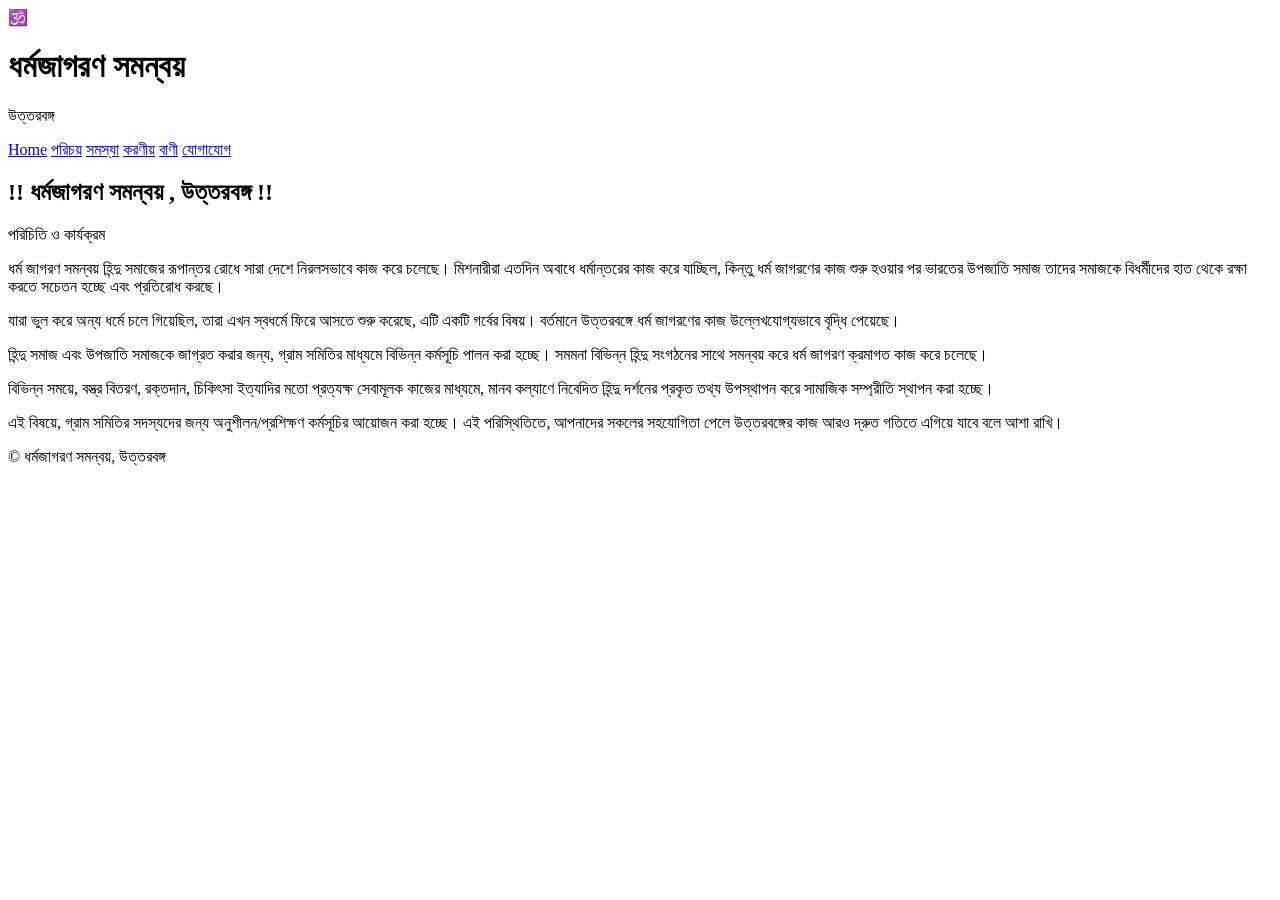
==== about.html @ 45b44b14 "Create about.html" ====
<!DOCTYPE html>
<html lang="bn">
<head>
  <meta charset="UTF-8" />
  <meta name="viewport" content="width=device-width, initial-scale=1.0" />

  <title>আমাদের পরিচয় | ধর্মজাগরণ সমন্বয়, উত্তরবঙ্গ</title>
  <link rel="stylesheet" href="assets/style.css" />
  <link rel="manifest" href="manifest.json" />
  <meta name="theme-color" content="#f57c00" />
</head>

<body>
  <header class="topbar">
    <div class="brand">
      <div class="logo">🕉️</div>
      <div class="brand-text">
        <h1>ধর্মজাগরণ সমন্বয়</h1>
        <p>উত্তরবঙ্গ</p>
      </div>
    </div>

    <nav class="nav">
      <a href="index.html">Home</a>
      <a class="active" href="about.html">পরিচয়</a>
      <a href="issues.html">সমস্যা</a>
      <a href="solutions.html">করণীয়</a>
      <a href="quotes.html">বাণী</a>
      <a href="contact.html">যোগাযোগ</a>
    </nav>
  </header>

  <main class="container">
    <section class="page-title">
      <h2>!! ধর্মজাগরণ সমন্বয় , উত্তরবঙ্গ !!</h2>
      <p>পরিচিতি ও কার্যক্রম</p>
    </section>

    <section class="card">
      <p>
        ধর্ম জাগরণ সমন্বয় হিন্দু সমাজের রূপান্তর রোধে সারা দেশে নিরলসভাবে কাজ করে চলেছে।
        মিশনারীরা এতদিন অবাধে ধর্মান্তরের কাজ করে যাচ্ছিল, কিন্তু ধর্ম জাগরণের কাজ শুরু হওয়ার পর
        ভারতের উপজাতি সমাজ তাদের সমাজকে বিধর্মীদের হাত থেকে রক্ষা করতে সচেতন হচ্ছে এবং প্রতিরোধ করছে।
      </p>

      <p>
        যারা ভুল করে অন্য ধর্মে চলে গিয়েছিল, তারা এখন স্বধর্মে ফিরে আসতে শুরু করেছে, এটি একটি গর্বের বিষয়।
        বর্তমানে উত্তরবঙ্গে ধর্ম জাগরণের কাজ উল্লেখযোগ্যভাবে বৃদ্ধি পেয়েছে।
      </p>

      <p>
        হিন্দু সমাজ এবং উপজাতি সমাজকে জাগ্রত করার জন্য, গ্রাম সমিতির মাধ্যমে বিভিন্ন কর্মসূচি পালন করা হচ্ছে।
        সমমনা বিভিন্ন হিন্দু সংগঠনের সাথে সমন্বয় করে ধর্ম জাগরণ ক্রমাগত কাজ করে চলেছে।
      </p>

      <p>
        বিভিন্ন সময়ে, বস্ত্র বিতরণ, রক্তদান, চিকিৎসা ইত্যাদির মতো প্রত্যক্ষ সেবামূলক কাজের মাধ্যমে,
        মানব কল্যাণে নিবেদিত হিন্দু দর্শনের প্রকৃত তথ্য উপস্থাপন করে সামাজিক সম্প্রীতি স্থাপন করা হচ্ছে।
      </p>

      <p>
        এই বিষয়ে, গ্রাম সমিতির সদস্যদের জন্য অনুশীলন/প্রশিক্ষণ কর্মসূচির আয়োজন করা হচ্ছে।
        এই পরিস্থিতিতে, আপনাদের সকলের সহযোগিতা পেলে উত্তরবঙ্গের কাজ আরও দ্রুত গতিতে এগিয়ে যাবে বলে আশা রাখি।
      </p>
    </section>
  </main>

  <footer class="footer">
    <p>© ধর্মজাগরণ সমন্বয়, উত্তরবঙ্গ</p>
  </footer>

  <script src="assets/app.js"></script>
</body>
</html>
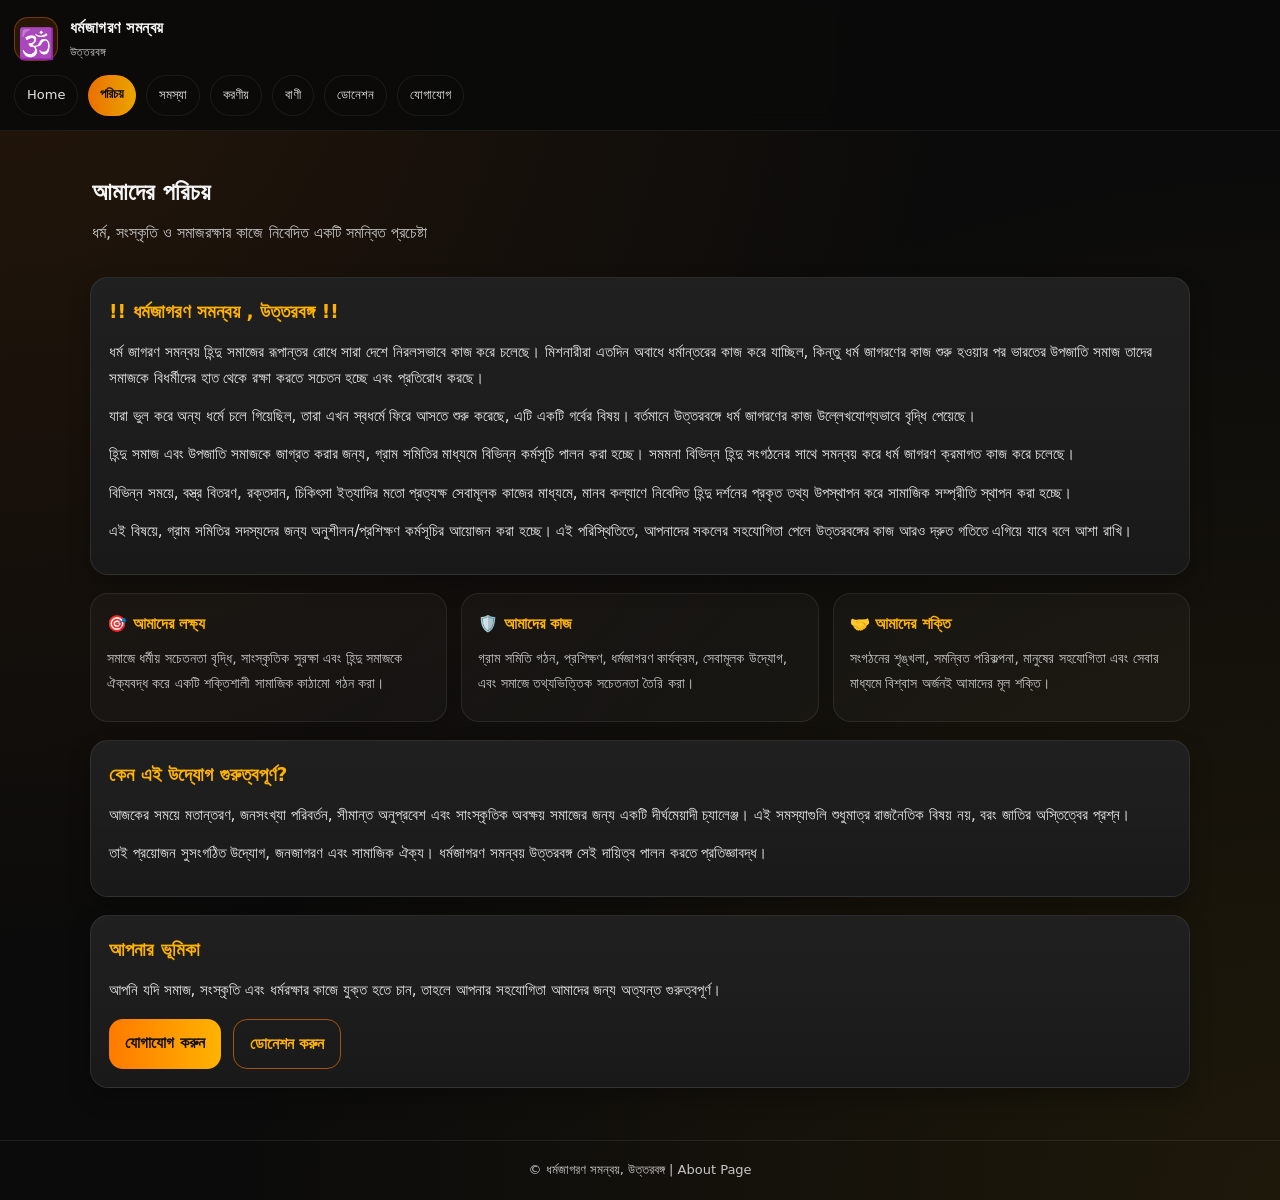
==== commit e9d60b1b: "Update about.html" ====
--- a/about.html
+++ b/about.html
@@ -4,10 +4,12 @@
   <meta charset="UTF-8" />
   <meta name="viewport" content="width=device-width, initial-scale=1.0" />
 
-  <title>আমাদের পরিচয় | ধর্মজাগরণ সমন্বয়, উত্তরবঙ্গ</title>
+  <title>পরিচয় | ধর্মজাগরণ সমন্বয়, উত্তরবঙ্গ</title>
+  <meta name="description" content="ধর্মজাগরণ সমন্বয় উত্তরবঙ্গ - আমাদের পরিচয়, উদ্দেশ্য ও কার্যক্রম।" />
+
   <link rel="stylesheet" href="assets/style.css" />
   <link rel="manifest" href="manifest.json" />
-  <meta name="theme-color" content="#f57c00" />
+  <meta name="theme-color" content="#ff7a00" />
 </head>
 
 <body>
@@ -18,25 +20,42 @@
         <h1>ধর্মজাগরণ সমন্বয়</h1>
         <p>উত্তরবঙ্গ</p>
       </div>
+
+      <button class="menu-btn" onclick="toggleMenu()">☰ Menu</button>
     </div>
 
+    <!-- Desktop Menu -->
     <nav class="nav">
       <a href="index.html">Home</a>
       <a class="active" href="about.html">পরিচয়</a>
       <a href="issues.html">সমস্যা</a>
       <a href="solutions.html">করণীয়</a>
       <a href="quotes.html">বাণী</a>
+      <a href="donation.html">ডোনেশন</a>
+      <a href="contact.html">যোগাযোগ</a>
+    </nav>
+
+    <!-- Mobile Menu -->
+    <nav id="mobileNav" class="mobile-nav">
+      <a href="index.html">Home</a>
+      <a class="active" href="about.html">পরিচয়</a>
+      <a href="issues.html">সমস্যা</a>
+      <a href="solutions.html">করণীয়</a>
+      <a href="quotes.html">বাণী</a>
+      <a href="donation.html">ডোনেশন</a>
       <a href="contact.html">যোগাযোগ</a>
     </nav>
   </header>
 
   <main class="container">
     <section class="page-title">
-      <h2>!! ধর্মজাগরণ সমন্বয় , উত্তরবঙ্গ !!</h2>
-      <p>পরিচিতি ও কার্যক্রম</p>
+      <h2>আমাদের পরিচয়</h2>
+      <p>ধর্ম, সংস্কৃতি ও সমাজরক্ষার কাজে নিবেদিত একটি সমন্বিত প্রচেষ্টা</p>
     </section>
 
     <section class="card">
+      <h3>!! ধর্মজাগরণ সমন্বয় , উত্তরবঙ্গ !!</h3>
+
       <p>
         ধর্ম জাগরণ সমন্বয় হিন্দু সমাজের রূপান্তর রোধে সারা দেশে নিরলসভাবে কাজ করে চলেছে।
         মিশনারীরা এতদিন অবাধে ধর্মান্তরের কাজ করে যাচ্ছিল, কিন্তু ধর্ম জাগরণের কাজ শুরু হওয়ার পর
@@ -44,8 +63,8 @@
       </p>
 
       <p>
-        যারা ভুল করে অন্য ধর্মে চলে গিয়েছিল, তারা এখন স্বধর্মে ফিরে আসতে শুরু করেছে, এটি একটি গর্বের বিষয়।
-        বর্তমানে উত্তরবঙ্গে ধর্ম জাগরণের কাজ উল্লেখযোগ্যভাবে বৃদ্ধি পেয়েছে।
+        যারা ভুল করে অন্য ধর্মে চলে গিয়েছিল, তারা এখন স্বধর্মে ফিরে আসতে শুরু করেছে,
+        এটি একটি গর্বের বিষয়। বর্তমানে উত্তরবঙ্গে ধর্ম জাগরণের কাজ উল্লেখযোগ্যভাবে বৃদ্ধি পেয়েছে।
       </p>
 
       <p>
@@ -63,12 +82,66 @@
         এই পরিস্থিতিতে, আপনাদের সকলের সহযোগিতা পেলে উত্তরবঙ্গের কাজ আরও দ্রুত গতিতে এগিয়ে যাবে বলে আশা রাখি।
       </p>
     </section>
+
+    <section class="grid">
+      <div class="mini-card">
+        <h4>🎯 আমাদের লক্ষ্য</h4>
+        <p>
+          সমাজে ধর্মীয় সচেতনতা বৃদ্ধি, সাংস্কৃতিক সুরক্ষা এবং হিন্দু সমাজকে ঐক্যবদ্ধ করে
+          একটি শক্তিশালী সামাজিক কাঠামো গঠন করা।
+        </p>
+      </div>
+
+      <div class="mini-card">
+        <h4>🛡️ আমাদের কাজ</h4>
+        <p>
+          গ্রাম সমিতি গঠন, প্রশিক্ষণ, ধর্মজাগরণ কার্যক্রম, সেবামূলক উদ্যোগ,
+          এবং সমাজে তথ্যভিত্তিক সচেতনতা তৈরি করা।
+        </p>
+      </div>
+
+      <div class="mini-card">
+        <h4>🤝 আমাদের শক্তি</h4>
+        <p>
+          সংগঠনের শৃঙ্খলা, সমন্বিত পরিকল্পনা, মানুষের সহযোগিতা এবং সেবার মাধ্যমে
+          বিশ্বাস অর্জনই আমাদের মূল শক্তি।
+        </p>
+      </div>
+    </section>
+
+    <section class="card">
+      <h3>কেন এই উদ্যোগ গুরুত্বপূর্ণ?</h3>
+      <p>
+        আজকের সময়ে মতান্তরণ, জনসংখ্যা পরিবর্তন, সীমান্ত অনুপ্রবেশ এবং সাংস্কৃতিক অবক্ষয়
+        সমাজের জন্য একটি দীর্ঘমেয়াদী চ্যালেঞ্জ। এই সমস্যাগুলি শুধুমাত্র রাজনৈতিক বিষয় নয়,
+        বরং জাতির অস্তিত্বের প্রশ্ন।
+      </p>
+
+      <p>
+        তাই প্রয়োজন সুসংগঠিত উদ্যোগ, জনজাগরণ এবং সামাজিক ঐক্য।
+        ধর্মজাগরণ সমন্বয় উত্তরবঙ্গ সেই দায়িত্ব পালন করতে প্রতিজ্ঞাবদ্ধ।
+      </p>
+    </section>
+
+    <section class="card">
+      <h3>আপনার ভূমিকা</h3>
+      <p>
+        আপনি যদি সমাজ, সংস্কৃতি এবং ধর্মরক্ষার কাজে যুক্ত হতে চান,
+        তাহলে আপনার সহযোগিতা আমাদের জন্য অত্যন্ত গুরুত্বপূর্ণ।
+      </p>
+
+      <div class="hero-buttons">
+        <a class="btn" href="contact.html">যোগাযোগ করুন</a>
+        <a class="btn outline" href="donation.html">ডোনেশন করুন</a>
+      </div>
+    </section>
+
   </main>
 
   <footer class="footer">
-    <p>© ধর্মজাগরণ সমন্বয়, উত্তরবঙ্গ</p>
+    <p>© ধর্মজাগরণ সমন্বয়, উত্তরবঙ্গ | About Page</p>
   </footer>
 
   <script src="assets/app.js"></script>
 </body>
-</html>
+</html>
--- a/assets/style.css
+++ b/assets/style.css
@@ -0,0 +1,383 @@
+:root {
+  --bg: #0b0b0b;
+  --card: #141414;
+  --card2: #191919;
+  --text: #f5f5f5;
+  --muted: #c7c7c7;
+  --accent: #ff7a00;
+  --accent2: #ffb300;
+  --border: rgba(255, 255, 255, 0.08);
+  --shadow: rgba(0, 0, 0, 0.35);
+  --radius: 18px;
+}
+
+* {
+  margin: 0;
+  padding: 0;
+  box-sizing: border-box;
+  font-family: system-ui, -apple-system, Segoe UI, Roboto, Arial, sans-serif;
+}
+
+body {
+  background: radial-gradient(circle at top left, rgba(255, 122, 0, 0.10), transparent 55%),
+              radial-gradient(circle at bottom right, rgba(255, 179, 0, 0.08), transparent 60%),
+              var(--bg);
+  color: var(--text);
+  line-height: 1.75;
+}
+
+a {
+  color: var(--accent2);
+  text-decoration: none;
+}
+
+.container {
+  width: min(1100px, 92%);
+  margin: auto;
+  padding: 22px 0;
+}
+
+/* HEADER */
+.topbar {
+  position: sticky;
+  top: 0;
+  z-index: 999;
+  background: rgba(10, 10, 10, 0.92);
+  backdrop-filter: blur(10px);
+  border-bottom: 1px solid var(--border);
+  padding: 14px 14px;
+}
+
+.brand {
+  display: flex;
+  align-items: center;
+  gap: 12px;
+}
+
+.logo {
+  font-size: 30px;
+  background: rgba(255, 122, 0, 0.12);
+  border: 1px solid rgba(255, 122, 0, 0.35);
+  width: 44px;
+  height: 44px;
+  display: grid;
+  place-items: center;
+  border-radius: 14px;
+}
+
+.brand-text h1 {
+  font-size: 16px;
+  letter-spacing: 0.4px;
+  font-weight: 900;
+}
+
+.brand-text p {
+  font-size: 12px;
+  color: var(--muted);
+}
+
+/* MENU BUTTON */
+.menu-btn {
+  margin-left: auto;
+  display: none;
+  background: rgba(255, 122, 0, 0.12);
+  border: 1px solid rgba(255, 122, 0, 0.35);
+  color: var(--accent2);
+  padding: 10px 14px;
+  border-radius: 14px;
+  font-weight: 900;
+  cursor: pointer;
+}
+
+/* DESKTOP NAV */
+.nav {
+  margin-top: 12px;
+  display: flex;
+  flex-wrap: wrap;
+  gap: 10px;
+}
+
+.nav a {
+  padding: 8px 12px;
+  border-radius: 999px;
+  border: 1px solid var(--border);
+  font-size: 13px;
+  color: var(--text);
+  opacity: 0.92;
+  transition: 0.2s ease;
+}
+
+.nav a:hover {
+  border-color: rgba(255, 179, 0, 0.4);
+  transform: translateY(-1px);
+}
+
+.nav a.active {
+  background: linear-gradient(90deg, var(--accent), var(--accent2));
+  border: none;
+  color: #111;
+  font-weight: 900;
+}
+
+/* MOBILE NAV */
+.mobile-nav {
+  display: none;
+  flex-direction: column;
+  gap: 10px;
+  margin-top: 12px;
+  padding: 12px;
+  border-radius: var(--radius);
+  border: 1px solid var(--border);
+  background: rgba(0,0,0,0.65);
+}
+
+.mobile-nav a {
+  padding: 10px 14px;
+  border-radius: 14px;
+  border: 1px solid var(--border);
+  font-weight: 800;
+  color: var(--text);
+}
+
+.mobile-nav a.active {
+  background: linear-gradient(90deg, var(--accent), var(--accent2));
+  color: #111;
+  border: none;
+}
+
+.mobile-nav.open {
+  display: flex;
+}
+
+/* HERO */
+.hero {
+  padding: 26px 18px;
+  border-radius: var(--radius);
+  background: linear-gradient(180deg, rgba(255, 122, 0, 0.12), rgba(255, 179, 0, 0.04)),
+              var(--card);
+  border: 1px solid rgba(255, 122, 0, 0.25);
+  box-shadow: 0 12px 30px var(--shadow);
+}
+
+.hero h2 {
+  font-size: 24px;
+  margin-bottom: 6px;
+  font-weight: 900;
+}
+
+.tagline {
+  font-size: 16px;
+  color: var(--accent2);
+  font-weight: 900;
+}
+
+.subline {
+  margin-top: 8px;
+  color: var(--muted);
+  font-size: 14px;
+}
+
+.hero-buttons {
+  display: flex;
+  gap: 12px;
+  margin-top: 16px;
+  flex-wrap: wrap;
+}
+
+.btn {
+  background: linear-gradient(90deg, var(--accent), var(--accent2));
+  color: #111;
+  padding: 10px 16px;
+  border-radius: 14px;
+  font-weight: 900;
+  display: inline-block;
+  border: none;
+  transition: 0.2s ease;
+  cursor: pointer;
+}
+
+.btn:hover {
+  transform: translateY(-1px);
+}
+
+.btn.outline {
+  background: transparent;
+  border: 1px solid rgba(255, 122, 0, 0.6);
+  color: var(--accent2);
+}
+
+/* INSTALL BOX */
+.install-box {
+  display: none;
+  margin-top: 18px;
+  padding: 16px;
+  border-radius: var(--radius);
+  border: 1px solid rgba(255, 122, 0, 0.25);
+  background: rgba(255, 122, 0, 0.10);
+}
+
+.install-box p {
+  margin-bottom: 12px;
+  font-weight: 800;
+  color: #f0f0f0;
+}
+
+/* PAGE TITLE */
+.page-title {
+  margin-top: 6px;
+  padding: 12px 2px;
+}
+
+.page-title h2 {
+  font-size: 24px;
+  margin-bottom: 6px;
+  font-weight: 900;
+}
+
+.page-title p {
+  color: var(--muted);
+}
+
+/* CARDS */
+.card {
+  margin-top: 18px;
+  padding: 18px;
+  background: linear-gradient(180deg, rgba(255,255,255,0.03), rgba(0,0,0,0)),
+              var(--card2);
+  border: 1px solid var(--border);
+  border-radius: var(--radius);
+  box-shadow: 0 10px 22px rgba(0,0,0,0.25);
+}
+
+.card h3 {
+  margin-bottom: 10px;
+  color: var(--accent2);
+  font-weight: 900;
+}
+
+.card h4 {
+  margin-top: 14px;
+  margin-bottom: 6px;
+  font-weight: 900;
+}
+
+.card p {
+  margin-bottom: 12px;
+  color: #e7e7e7;
+  font-size: 15px;
+}
+
+.card ul {
+  padding-left: 18px;
+  margin-top: 10px;
+  margin-bottom: 12px;
+}
+
+.card ul li {
+  margin-bottom: 6px;
+}
+
+/* GRID */
+.grid {
+  margin-top: 18px;
+  display: grid;
+  grid-template-columns: repeat(auto-fit, minmax(240px, 1fr));
+  gap: 14px;
+}
+
+.mini-card {
+  padding: 16px;
+  background: rgba(255,255,255,0.03);
+  border: 1px solid var(--border);
+  border-radius: var(--radius);
+  transition: 0.2s ease;
+}
+
+.mini-card:hover {
+  transform: translateY(-2px);
+  border-color: rgba(255, 179, 0, 0.35);
+}
+
+.mini-card h4 {
+  color: var(--accent2);
+  margin-bottom: 8px;
+  font-weight: 900;
+}
+
+.mini-card p {
+  color: var(--muted);
+  font-size: 14px;
+  margin-bottom: 10px;
+}
+
+.mini-card a {
+  font-weight: 900;
+}
+
+/* BLOCKQUOTE */
+blockquote {
+  padding: 14px;
+  border-left: 4px solid var(--accent);
+  background: rgba(255, 255, 255, 0.03);
+  border-radius: 14px;
+  margin-bottom: 14px;
+}
+
+/* CONTACT BOX */
+.contact-box {
+  margin-top: 12px;
+  padding: 14px;
+  border-radius: 14px;
+  border: 1px solid var(--border);
+  background: rgba(255, 255, 255, 0.03);
+}
+
+.contact-box p {
+  margin-bottom: 8px;
+  font-size: 14px;
+  color: #e7e7e7;
+}
+
+/* NOTE */
+.note {
+  margin-top: 10px;
+  font-size: 13px;
+  color: var(--muted);
+}
+
+/* FOOTER */
+.footer {
+  text-align: center;
+  padding: 18px;
+  border-top: 1px solid var(--border);
+  color: var(--muted);
+  margin-top: 30px;
+  font-size: 13px;
+}
+
+/* MOBILE OPTIMIZATION */
+@media (max-width: 700px) {
+  .nav {
+    display: none;
+  }
+
+  .menu-btn {
+    display: block;
+  }
+
+  .hero h2 {
+    font-size: 20px;
+  }
+
+  .page-title h2 {
+    font-size: 20px;
+  }
+
+  .card {
+    padding: 16px;
+  }
+
+  .card p {
+    font-size: 14px;
+  }
+}
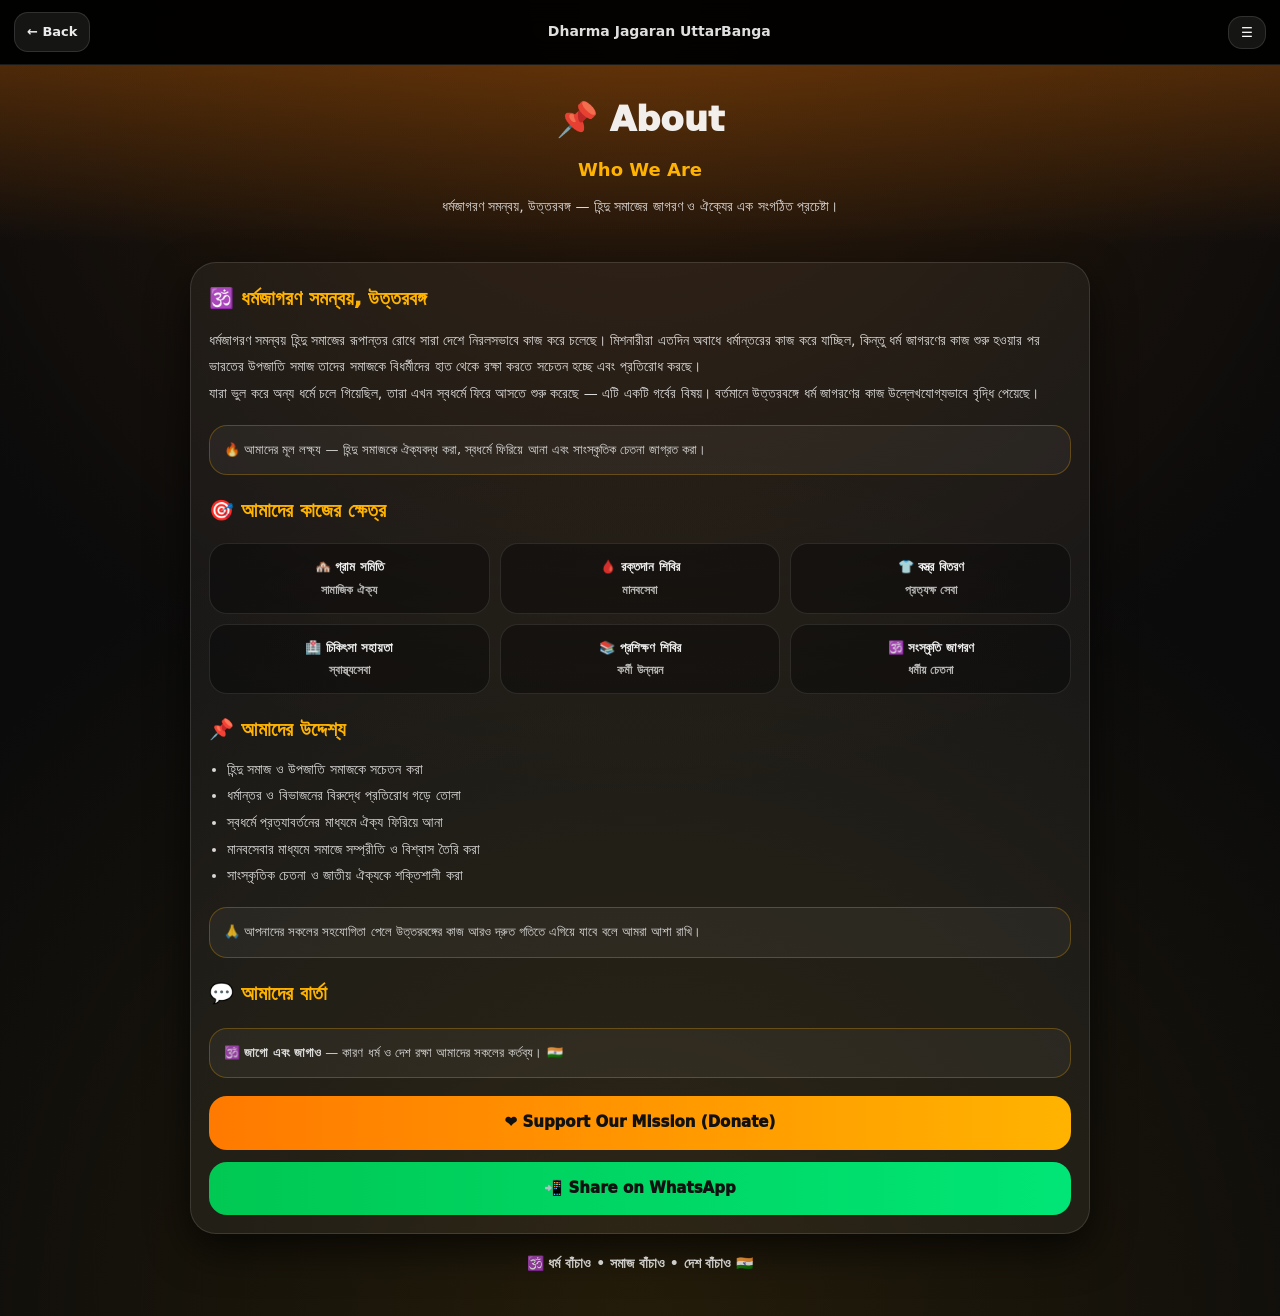
==== commit ce1e472f: "Update about.html" ====
--- a/about.html
+++ b/about.html
@@ -1,147 +1,124 @@
 <!DOCTYPE html>
 <html lang="bn">
 <head>
-  <meta charset="UTF-8" />
-  <meta name="viewport" content="width=device-width, initial-scale=1.0" />
-
-  <title>পরিচয় | ধর্মজাগরণ সমন্বয়, উত্তরবঙ্গ</title>
-  <meta name="description" content="ধর্মজাগরণ সমন্বয় উত্তরবঙ্গ - আমাদের পরিচয়, উদ্দেশ্য ও কার্যক্রম।" />
-
-  <link rel="stylesheet" href="assets/style.css" />
-  <link rel="manifest" href="manifest.json" />
-  <meta name="theme-color" content="#ff7a00" />
+  <meta charset="UTF-8">
+  <meta name="viewport" content="width=device-width, initial-scale=1.0">
+  <title>About | Dharma Jagaran UttarBanga</title>
+  <link rel="stylesheet" href="assets/style.css">
 </head>
 
 <body>
-  <header class="topbar">
-    <div class="brand">
-      <div class="logo">🕉️</div>
-      <div class="brand-text">
-        <h1>ধর্মজাগরণ সমন্বয়</h1>
-        <p>উত্তরবঙ্গ</p>
-      </div>
 
-      <button class="menu-btn" onclick="toggleMenu()">☰ Menu</button>
-    </div>
-
-    <!-- Desktop Menu -->
-    <nav class="nav">
-      <a href="index.html">Home</a>
-      <a class="active" href="about.html">পরিচয়</a>
-      <a href="issues.html">সমস্যা</a>
-      <a href="solutions.html">করণীয়</a>
-      <a href="quotes.html">বাণী</a>
-      <a href="donation.html">ডোনেশন</a>
-      <a href="contact.html">যোগাযোগ</a>
-    </nav>
-
-    <!-- Mobile Menu -->
-    <nav id="mobileNav" class="mobile-nav">
-      <a href="index.html">Home</a>
-      <a class="active" href="about.html">পরিচয়</a>
-      <a href="issues.html">সমস্যা</a>
-      <a href="solutions.html">করণীয়</a>
-      <a href="quotes.html">বাণী</a>
-      <a href="donation.html">ডোনেশন</a>
-      <a href="contact.html">যোগাযোগ</a>
-    </nav>
+  <!-- Top Header -->
+  <header class="donation-header">
+    <a href="index.html" class="back-btn">← Back</a>
+    <h1 class="donation-brand">Dharma Jagaran UttarBanga</h1>
+    <button class="menu-btn-small" onclick="toggleMenu()">☰</button>
   </header>
 
-  <main class="container">
-    <section class="page-title">
-      <h2>আমাদের পরিচয়</h2>
-      <p>ধর্ম, সংস্কৃতি ও সমাজরক্ষার কাজে নিবেদিত একটি সমন্বিত প্রচেষ্টা</p>
-    </section>
+  <!-- Mobile Menu -->
+  <div id="mobileMenu" class="donation-mobile-menu">
+    <a href="index.html">🏠 Home</a>
+    <a href="about.html" class="active">📌 About</a>
+    <a href="issues.html">⚠️ Issues</a>
+    <a href="donation.html">❤️ Donation</a>
+    <a href="contact.html">📞 Contact</a>
+  </div>
 
-    <section class="card">
-      <h3>!! ধর্মজাগরণ সমন্বয় , উত্তরবঙ্গ !!</h3>
+  <!-- Hero -->
+  <section class="donation-hero">
+    <h2>📌 About</h2>
+    <p>Who We Are</p>
+    <div class="donation-hero-sub">
+      ধর্মজাগরণ সমন্বয়, উত্তরবঙ্গ — হিন্দু সমাজের জাগরণ ও ঐক্যের এক সংগঠিত প্রচেষ্টা।
+    </div>
+  </section>
 
-      <p>
-        ধর্ম জাগরণ সমন্বয় হিন্দু সমাজের রূপান্তর রোধে সারা দেশে নিরলসভাবে কাজ করে চলেছে।
+  <!-- Main -->
+  <main class="donation-container">
+
+    <section class="donation-card">
+
+      <h3 style="font-size:20px; font-weight:1000; color:#ffb300; margin-bottom:12px;">
+        🕉️ ধর্মজাগরণ সমন্বয়, উত্তরবঙ্গ
+      </h3>
+
+      <p style="font-size:14px; opacity:0.9; line-height:1.9;">
+        ধর্মজাগরণ সমন্বয় হিন্দু সমাজের রূপান্তর রোধে সারা দেশে নিরলসভাবে কাজ করে চলেছে।
         মিশনারীরা এতদিন অবাধে ধর্মান্তরের কাজ করে যাচ্ছিল, কিন্তু ধর্ম জাগরণের কাজ শুরু হওয়ার পর
         ভারতের উপজাতি সমাজ তাদের সমাজকে বিধর্মীদের হাত থেকে রক্ষা করতে সচেতন হচ্ছে এবং প্রতিরোধ করছে।
       </p>
 
-      <p>
-        যারা ভুল করে অন্য ধর্মে চলে গিয়েছিল, তারা এখন স্বধর্মে ফিরে আসতে শুরু করেছে,
-        এটি একটি গর্বের বিষয়। বর্তমানে উত্তরবঙ্গে ধর্ম জাগরণের কাজ উল্লেখযোগ্যভাবে বৃদ্ধি পেয়েছে।
+      <p style="font-size:14px; opacity:0.9; line-height:1.9;">
+        যারা ভুল করে অন্য ধর্মে চলে গিয়েছিল, তারা এখন স্বধর্মে ফিরে আসতে শুরু করেছে — এটি একটি গর্বের বিষয়।
+        বর্তমানে উত্তরবঙ্গে ধর্ম জাগরণের কাজ উল্লেখযোগ্যভাবে বৃদ্ধি পেয়েছে।
       </p>
 
-      <p>
-        হিন্দু সমাজ এবং উপজাতি সমাজকে জাগ্রত করার জন্য, গ্রাম সমিতির মাধ্যমে বিভিন্ন কর্মসূচি পালন করা হচ্ছে।
-        সমমনা বিভিন্ন হিন্দু সংগঠনের সাথে সমন্বয় করে ধর্ম জাগরণ ক্রমাগত কাজ করে চলেছে।
-      </p>
+      <div class="donation-warning">
+        🔥 আমাদের মূল লক্ষ্য — হিন্দু সমাজকে ঐক্যবদ্ধ করা, স্বধর্মে ফিরিয়ে আনা এবং সাংস্কৃতিক চেতনা জাগ্রত করা।
+      </div>
 
-      <p>
-        বিভিন্ন সময়ে, বস্ত্র বিতরণ, রক্তদান, চিকিৎসা ইত্যাদির মতো প্রত্যক্ষ সেবামূলক কাজের মাধ্যমে,
-        মানব কল্যাণে নিবেদিত হিন্দু দর্শনের প্রকৃত তথ্য উপস্থাপন করে সামাজিক সম্প্রীতি স্থাপন করা হচ্ছে।
-      </p>
+      <h3 style="font-size:20px; font-weight:1000; color:#ffb300; margin:18px 0 10px;">
+        🎯 আমাদের কাজের ক্ষেত্র
+      </h3>
 
-      <p>
-        এই বিষয়ে, গ্রাম সমিতির সদস্যদের জন্য অনুশীলন/প্রশিক্ষণ কর্মসূচির আয়োজন করা হচ্ছে।
-        এই পরিস্থিতিতে, আপনাদের সকলের সহযোগিতা পেলে উত্তরবঙ্গের কাজ আরও দ্রুত গতিতে এগিয়ে যাবে বলে আশা রাখি।
-      </p>
+      <div class="donation-features">
+        <div class="feature-box">🏘️ গ্রাম সমিতি<br><span>সামাজিক ঐক্য</span></div>
+        <div class="feature-box">🩸 রক্তদান শিবির<br><span>মানবসেবা</span></div>
+        <div class="feature-box">👕 বস্ত্র বিতরণ<br><span>প্রত্যক্ষ সেবা</span></div>
+      </div>
+
+      <div class="donation-features" style="margin-top:10px;">
+        <div class="feature-box">🏥 চিকিৎসা সহায়তা<br><span>স্বাস্থ্যসেবা</span></div>
+        <div class="feature-box">📚 প্রশিক্ষণ শিবির<br><span>কর্মী উন্নয়ন</span></div>
+        <div class="feature-box">🕉️ সংস্কৃতি জাগরণ<br><span>ধর্মীয় চেতনা</span></div>
+      </div>
+
+      <h3 style="font-size:20px; font-weight:1000; color:#ffb300; margin:18px 0 10px;">
+        📌 আমাদের উদ্দেশ্য
+      </h3>
+
+      <ul style="margin-left:18px; font-size:14px; opacity:0.9; line-height:1.9;">
+        <li>হিন্দু সমাজ ও উপজাতি সমাজকে সচেতন করা</li>
+        <li>ধর্মান্তর ও বিভাজনের বিরুদ্ধে প্রতিরোধ গড়ে তোলা</li>
+        <li>স্বধর্মে প্রত্যাবর্তনের মাধ্যমে ঐক্য ফিরিয়ে আনা</li>
+        <li>মানবসেবার মাধ্যমে সমাজে সম্প্রীতি ও বিশ্বাস তৈরি করা</li>
+        <li>সাংস্কৃতিক চেতনা ও জাতীয় ঐক্যকে শক্তিশালী করা</li>
+      </ul>
+
+      <div class="donation-warning">
+        🙏 আপনাদের সকলের সহযোগিতা পেলে উত্তরবঙ্গের কাজ আরও দ্রুত গতিতে এগিয়ে যাবে বলে আমরা আশা রাখি।
+      </div>
+
+      <h3 style="font-size:20px; font-weight:1000; color:#ffb300; margin:18px 0 10px;">
+        💬 আমাদের বার্তা
+      </h3>
+
+      <div class="donation-warning">
+        🕉️ <b>জাগো এবং জাগাও</b> — কারণ ধর্ম ও দেশ রক্ষা আমাদের সকলের কর্তব্য। 🇮🇳
+      </div>
+
+      <div class="donation-actions">
+        <a href="donation.html" class="don-btn orange">❤️ Support Our Mission (Donate)</a>
+
+        <a href="https://wa.me/?text=ধর্মজাগরণ%20সমন্বয়%20উত্তরবঙ্গ%20সম্পর্কে%20জানুন:%20https://dong0777.github.io/dharmajagaran-uttarbanga/about.html"
+           target="_blank" class="don-btn green">📲 Share on WhatsApp</a>
+      </div>
+
     </section>
 
-    <section class="grid">
-      <div class="mini-card">
-        <h4>🎯 আমাদের লক্ষ্য</h4>
-        <p>
-          সমাজে ধর্মীয় সচেতনতা বৃদ্ধি, সাংস্কৃতিক সুরক্ষা এবং হিন্দু সমাজকে ঐক্যবদ্ধ করে
-          একটি শক্তিশালী সামাজিক কাঠামো গঠন করা।
-        </p>
-      </div>
-
-      <div class="mini-card">
-        <h4>🛡️ আমাদের কাজ</h4>
-        <p>
-          গ্রাম সমিতি গঠন, প্রশিক্ষণ, ধর্মজাগরণ কার্যক্রম, সেবামূলক উদ্যোগ,
-          এবং সমাজে তথ্যভিত্তিক সচেতনতা তৈরি করা।
-        </p>
-      </div>
-
-      <div class="mini-card">
-        <h4>🤝 আমাদের শক্তি</h4>
-        <p>
-          সংগঠনের শৃঙ্খলা, সমন্বিত পরিকল্পনা, মানুষের সহযোগিতা এবং সেবার মাধ্যমে
-          বিশ্বাস অর্জনই আমাদের মূল শক্তি।
-        </p>
-      </div>
-    </section>
-
-    <section class="card">
-      <h3>কেন এই উদ্যোগ গুরুত্বপূর্ণ?</h3>
-      <p>
-        আজকের সময়ে মতান্তরণ, জনসংখ্যা পরিবর্তন, সীমান্ত অনুপ্রবেশ এবং সাংস্কৃতিক অবক্ষয়
-        সমাজের জন্য একটি দীর্ঘমেয়াদী চ্যালেঞ্জ। এই সমস্যাগুলি শুধুমাত্র রাজনৈতিক বিষয় নয়,
-        বরং জাতির অস্তিত্বের প্রশ্ন।
-      </p>
-
-      <p>
-        তাই প্রয়োজন সুসংগঠিত উদ্যোগ, জনজাগরণ এবং সামাজিক ঐক্য।
-        ধর্মজাগরণ সমন্বয় উত্তরবঙ্গ সেই দায়িত্ব পালন করতে প্রতিজ্ঞাবদ্ধ।
-      </p>
-    </section>
-
-    <section class="card">
-      <h3>আপনার ভূমিকা</h3>
-      <p>
-        আপনি যদি সমাজ, সংস্কৃতি এবং ধর্মরক্ষার কাজে যুক্ত হতে চান,
-        তাহলে আপনার সহযোগিতা আমাদের জন্য অত্যন্ত গুরুত্বপূর্ণ।
-      </p>
-
-      <div class="hero-buttons">
-        <a class="btn" href="contact.html">যোগাযোগ করুন</a>
-        <a class="btn outline" href="donation.html">ডোনেশন করুন</a>
-      </div>
-    </section>
+    <div class="donation-footer-text">
+      🕉️ ধর্ম বাঁচাও • সমাজ বাঁচাও • দেশ বাঁচাও 🇮🇳
+    </div>
 
   </main>
 
-  <footer class="footer">
-    <p>© ধর্মজাগরণ সমন্বয়, উত্তরবঙ্গ | About Page</p>
-  </footer>
+  <script>
+    function toggleMenu() {
+      const menu = document.getElementById("mobileMenu");
+      menu.classList.toggle("show");
+    }
+  </script>
 
-  <script src="assets/app.js"></script>
 </body>
 </html>
--- a/assets/style.css
+++ b/assets/style.css
@@ -1,43 +1,50 @@
+/* ================================
+   DJ UTTARBANGA - MAIN STYLE
+   Professional Responsive PWA UI
+================================ */
+
 :root {
   --bg: #0b0b0b;
-  --card: #141414;
-  --card2: #191919;
-  --text: #f5f5f5;
-  --muted: #c7c7c7;
+  --card: rgba(255, 255, 255, 0.06);
+  --text: rgba(255, 255, 255, 0.92);
+  --muted: rgba(255, 255, 255, 0.75);
+
   --accent: #ff7a00;
   --accent2: #ffb300;
-  --border: rgba(255, 255, 255, 0.08);
-  --shadow: rgba(0, 0, 0, 0.35);
-  --radius: 18px;
+
+  --border: rgba(255, 255, 255, 0.12);
+  --shadow: 0 14px 35px rgba(0, 0, 0, 0.6);
+
+  --radius: 22px;
 }
 
 * {
   margin: 0;
   padding: 0;
   box-sizing: border-box;
-  font-family: system-ui, -apple-system, Segoe UI, Roboto, Arial, sans-serif;
+  font-family: "Segoe UI", system-ui, sans-serif;
 }
 
 body {
-  background: radial-gradient(circle at top left, rgba(255, 122, 0, 0.10), transparent 55%),
-              radial-gradient(circle at bottom right, rgba(255, 179, 0, 0.08), transparent 60%),
+  background: radial-gradient(circle at top, rgba(255, 122, 0, 0.14), transparent 55%),
+              radial-gradient(circle at bottom, rgba(255, 179, 0, 0.10), transparent 60%),
               var(--bg);
   color: var(--text);
-  line-height: 1.75;
-}
-
+  line-height: 1.7;
+  min-height: 100vh;
+}
+
+/* ================================
+   LINKS
+================================ */
 a {
-  color: var(--accent2);
   text-decoration: none;
-}
-
-.container {
-  width: min(1100px, 92%);
-  margin: auto;
-  padding: 22px 0;
-}
-
-/* HEADER */
+  color: inherit;
+}
+
+/* ================================
+   TOPBAR / HEADER
+================================ */
 .topbar {
   position: sticky;
   top: 0;
@@ -45,98 +52,91 @@
   background: rgba(10, 10, 10, 0.92);
   backdrop-filter: blur(10px);
   border-bottom: 1px solid var(--border);
-  padding: 14px 14px;
+  padding: 12px 14px;
 }
 
 .brand {
   display: flex;
   align-items: center;
+  justify-content: space-between;
   gap: 12px;
 }
 
 .logo {
   font-size: 30px;
-  background: rgba(255, 122, 0, 0.12);
-  border: 1px solid rgba(255, 122, 0, 0.35);
-  width: 44px;
-  height: 44px;
-  display: grid;
-  place-items: center;
-  border-radius: 14px;
+  padding: 8px 10px;
+  border-radius: 16px;
+  background: rgba(255, 122, 0, 0.14);
+  border: 1px solid rgba(255, 122, 0, 0.22);
 }
 
 .brand-text h1 {
   font-size: 16px;
-  letter-spacing: 0.4px;
   font-weight: 900;
 }
 
 .brand-text p {
   font-size: 12px;
-  color: var(--muted);
-}
-
-/* MENU BUTTON */
+  opacity: 0.7;
+  margin-top: -2px;
+}
+
+/* Menu button */
 .menu-btn {
-  margin-left: auto;
-  display: none;
-  background: rgba(255, 122, 0, 0.12);
-  border: 1px solid rgba(255, 122, 0, 0.35);
-  color: var(--accent2);
+  border: 1px solid rgba(255,255,255,0.15);
+  background: rgba(255,255,255,0.06);
+  color: white;
   padding: 10px 14px;
-  border-radius: 14px;
+  border-radius: 16px;
   font-weight: 900;
   cursor: pointer;
 }
 
-/* DESKTOP NAV */
+/* Desktop Nav */
 .nav {
-  margin-top: 12px;
+  margin-top: 10px;
   display: flex;
   flex-wrap: wrap;
   gap: 10px;
 }
 
 .nav a {
-  padding: 8px 12px;
-  border-radius: 999px;
-  border: 1px solid var(--border);
+  padding: 10px 14px;
+  border-radius: 16px;
+  border: 1px solid rgba(255,255,255,0.10);
+  background: rgba(255,255,255,0.03);
   font-size: 13px;
-  color: var(--text);
-  opacity: 0.92;
+  font-weight: 900;
+  opacity: 0.9;
   transition: 0.2s ease;
 }
 
 .nav a:hover {
-  border-color: rgba(255, 179, 0, 0.4);
-  transform: translateY(-1px);
+  transform: translateY(-2px);
+  background: rgba(255, 122, 0, 0.14);
+  border-color: rgba(255, 122, 0, 0.35);
 }
 
 .nav a.active {
   background: linear-gradient(90deg, var(--accent), var(--accent2));
+  color: #111;
   border: none;
-  color: #111;
-  font-weight: 900;
-}
-
-/* MOBILE NAV */
+}
+
+/* Mobile Nav */
 .mobile-nav {
   display: none;
+  margin-top: 10px;
   flex-direction: column;
   gap: 10px;
-  margin-top: 12px;
-  padding: 12px;
-  border-radius: var(--radius);
-  border: 1px solid var(--border);
-  background: rgba(0,0,0,0.65);
 }
 
 .mobile-nav a {
-  padding: 10px 14px;
-  border-radius: 14px;
-  border: 1px solid var(--border);
-  font-weight: 800;
-  color: var(--text);
+  padding: 12px 14px;
+  border-radius: 16px;
+  border: 1px solid rgba(255,255,255,0.10);
+  background: rgba(255,255,255,0.03);
+  font-weight: 900;
 }
 
 .mobile-nav a.active {
@@ -145,239 +145,662 @@
   border: none;
 }
 
-.mobile-nav.open {
-  display: flex;
-}
-
-/* HERO */
-.hero {
-  padding: 26px 18px;
+/* ================================
+   CONTAINER
+================================ */
+.container {
+  width: min(980px, 92%);
+  margin: 18px auto;
+  padding-bottom: 30px;
+}
+
+/* ================================
+   PAGE TITLE
+================================ */
+.page-title {
+  text-align: center;
+  margin-bottom: 18px;
+}
+
+.page-title h2 {
+  font-size: 26px;
+  font-weight: 1000;
+}
+
+.page-title p {
+  margin-top: 6px;
+  font-size: 14px;
+  opacity: 0.78;
+}
+
+/* ================================
+   CARDS
+================================ */
+.card {
+  background: var(--card);
+  border: 1px solid var(--border);
   border-radius: var(--radius);
-  background: linear-gradient(180deg, rgba(255, 122, 0, 0.12), rgba(255, 179, 0, 0.04)),
-              var(--card);
-  border: 1px solid rgba(255, 122, 0, 0.25);
-  box-shadow: 0 12px 30px var(--shadow);
-}
-
-.hero h2 {
-  font-size: 24px;
-  margin-bottom: 6px;
-  font-weight: 900;
-}
-
-.tagline {
+  padding: 18px;
+  box-shadow: var(--shadow);
+  margin-bottom: 16px;
+}
+
+.card h3 {
+  font-size: 20px;
+  font-weight: 1000;
+  margin-bottom: 10px;
+  color: var(--accent2);
+}
+
+.card p {
+  font-size: 14px;
+  opacity: 0.9;
+  margin-bottom: 12px;
+}
+
+.card ul {
+  margin-top: 10px;
+  margin-left: 18px;
+}
+
+.card ul li {
+  margin-bottom: 8px;
+  font-size: 14px;
+  opacity: 0.9;
+}
+
+/* ================================
+   GRID / MINI CARDS
+================================ */
+.grid {
+  display: grid;
+  grid-template-columns: repeat(3, 1fr);
+  gap: 14px;
+  margin-bottom: 16px;
+}
+
+.mini-card {
+  background: rgba(255,255,255,0.04);
+  border: 1px solid rgba(255,255,255,0.10);
+  border-radius: 20px;
+  padding: 14px;
+  box-shadow: 0 12px 25px rgba(0,0,0,0.4);
+}
+
+.mini-card h4 {
   font-size: 16px;
+  font-weight: 1000;
+  margin-bottom: 8px;
   color: var(--accent2);
-  font-weight: 900;
-}
-
-.subline {
-  margin-top: 8px;
-  color: var(--muted);
-  font-size: 14px;
-}
-
+}
+
+.mini-card p {
+  font-size: 13px;
+  opacity: 0.85;
+}
+
+/* ================================
+   BUTTONS
+================================ */
 .hero-buttons {
   display: flex;
-  gap: 12px;
-  margin-top: 16px;
   flex-wrap: wrap;
+  gap: 10px;
+  margin-top: 12px;
 }
 
 .btn {
+  padding: 12px 16px;
+  border-radius: 18px;
+  font-weight: 1000;
+  font-size: 14px;
+  cursor: pointer;
+  border: none;
   background: linear-gradient(90deg, var(--accent), var(--accent2));
   color: #111;
-  padding: 10px 16px;
-  border-radius: 14px;
-  font-weight: 900;
+  transition: 0.2s ease;
   display: inline-block;
-  border: none;
-  transition: 0.2s ease;
-  cursor: pointer;
+  text-align: center;
 }
 
 .btn:hover {
-  transform: translateY(-1px);
+  transform: translateY(-2px);
+  filter: brightness(1.05);
 }
 
 .btn.outline {
-  background: transparent;
-  border: 1px solid rgba(255, 122, 0, 0.6);
-  color: var(--accent2);
-}
-
-/* INSTALL BOX */
-.install-box {
-  display: none;
-  margin-top: 18px;
-  padding: 16px;
-  border-radius: var(--radius);
-  border: 1px solid rgba(255, 122, 0, 0.25);
-  background: rgba(255, 122, 0, 0.10);
-}
-
-.install-box p {
-  margin-bottom: 12px;
-  font-weight: 800;
-  color: #f0f0f0;
-}
-
-/* PAGE TITLE */
-.page-title {
-  margin-top: 6px;
-  padding: 12px 2px;
-}
-
-.page-title h2 {
-  font-size: 24px;
-  margin-bottom: 6px;
-  font-weight: 900;
-}
-
-.page-title p {
-  color: var(--muted);
-}
-
-/* CARDS */
-.card {
-  margin-top: 18px;
-  padding: 18px;
-  background: linear-gradient(180deg, rgba(255,255,255,0.03), rgba(0,0,0,0)),
-              var(--card2);
-  border: 1px solid var(--border);
-  border-radius: var(--radius);
-  box-shadow: 0 10px 22px rgba(0,0,0,0.25);
-}
-
-.card h3 {
-  margin-bottom: 10px;
-  color: var(--accent2);
-  font-weight: 900;
-}
-
-.card h4 {
-  margin-top: 14px;
-  margin-bottom: 6px;
-  font-weight: 900;
-}
-
-.card p {
-  margin-bottom: 12px;
-  color: #e7e7e7;
-  font-size: 15px;
-}
-
-.card ul {
-  padding-left: 18px;
-  margin-top: 10px;
-  margin-bottom: 12px;
-}
-
-.card ul li {
-  margin-bottom: 6px;
-}
-
-/* GRID */
-.grid {
-  margin-top: 18px;
-  display: grid;
-  grid-template-columns: repeat(auto-fit, minmax(240px, 1fr));
-  gap: 14px;
-}
-
-.mini-card {
-  padding: 16px;
-  background: rgba(255,255,255,0.03);
-  border: 1px solid var(--border);
-  border-radius: var(--radius);
-  transition: 0.2s ease;
-}
-
-.mini-card:hover {
-  transform: translateY(-2px);
-  border-color: rgba(255, 179, 0, 0.35);
-}
-
-.mini-card h4 {
-  color: var(--accent2);
-  margin-bottom: 8px;
-  font-weight: 900;
-}
-
-.mini-card p {
-  color: var(--muted);
-  font-size: 14px;
-  margin-bottom: 10px;
-}
-
-.mini-card a {
-  font-weight: 900;
-}
-
-/* BLOCKQUOTE */
+  background: rgba(255,255,255,0.05);
+  border: 1px solid rgba(255,255,255,0.18);
+  color: white;
+}
+
+.btn.outline:hover {
+  background: rgba(255, 122, 0, 0.12);
+  border-color: rgba(255, 122, 0, 0.35);
+}
+
+/* ================================
+   BLOCKQUOTE
+================================ */
 blockquote {
+  margin-top: 12px;
   padding: 14px;
   border-left: 4px solid var(--accent);
-  background: rgba(255, 255, 255, 0.03);
-  border-radius: 14px;
-  margin-bottom: 14px;
-}
-
-/* CONTACT BOX */
+  background: rgba(255,255,255,0.03);
+  border-radius: 18px;
+}
+
+blockquote p {
+  margin: 0;
+  opacity: 0.9;
+}
+
+/* ================================
+   CONTACT BOX
+================================ */
 .contact-box {
+  background: rgba(0,0,0,0.30);
+  border: 1px solid rgba(255,255,255,0.12);
+  border-radius: 18px;
+  padding: 14px;
   margin-top: 12px;
-  padding: 14px;
-  border-radius: 14px;
-  border: 1px solid var(--border);
-  background: rgba(255, 255, 255, 0.03);
-}
-
-.contact-box p {
-  margin-bottom: 8px;
-  font-size: 14px;
-  color: #e7e7e7;
-}
-
-/* NOTE */
+}
+
 .note {
   margin-top: 10px;
+  font-size: 12px;
+  opacity: 0.7;
+}
+
+/* ================================
+   FOOTER
+================================ */
+.footer {
+  text-align: center;
+  padding: 18px 12px;
+  opacity: 0.65;
+  font-size: 12px;
+}
+
+/* ================================
+   DONATION PAGE (UPI QR PRO STYLE)
+================================ */
+
+.donation-upi {
+  text-align: center;
+}
+
+.donation-title {
+  text-align: center;
+  font-size: 22px;
+  font-weight: 900;
+  margin-bottom: 8px;
+}
+
+.donation-subtitle {
+  text-align: center;
+  font-size: 14px;
+  opacity: 0.9;
+  line-height: 1.6;
+  margin-bottom: 16px;
+}
+
+.upi-box {
+  margin-top: 18px;
+  background: rgba(255,255,255,0.04);
+  border: 1px solid rgba(255,255,255,0.12);
+  border-radius: 22px;
+  padding: 18px;
+  text-align: center;
+}
+
+.merchant-label {
   font-size: 13px;
-  color: var(--muted);
-}
-
-/* FOOTER */
-.footer {
-  text-align: center;
-  padding: 18px;
-  border-top: 1px solid var(--border);
-  color: var(--muted);
-  margin-top: 30px;
+  opacity: 0.8;
+  margin-bottom: 6px;
+}
+
+.merchant-name {
+  font-size: 18px;
+  font-weight: 900;
+  color: #ffb300;
+  margin-bottom: 14px;
+}
+
+.upi-id-row {
+  background: rgba(0,0,0,0.35);
+  border: 1px solid rgba(255,255,255,0.12);
+  border-radius: 16px;
+  padding: 12px 14px;
+  display: flex;
+  justify-content: space-between;
+  align-items: center;
+  gap: 10px;
+  flex-wrap: wrap;
+  margin-bottom: 16px;
+}
+
+.upi-id-text {
+  text-align: left;
+  flex: 1;
+  min-width: 200px;
+}
+
+.upi-label {
+  margin: 0;
+  font-size: 12px;
+  opacity: 0.75;
+}
+
+.upi-id {
+  margin: 0;
+  font-size: 17px;
+  font-weight: 900;
+  color: #00e676;
+}
+
+.copy-btn {
+  padding: 10px 14px !important;
+  font-size: 13px !important;
+  border-radius: 14px;
+}
+
+.qr-frame {
+  background: #ffffff;
+  border-radius: 18px;
+  padding: 12px;
+  display: inline-block;
+  border: 2px solid rgba(255, 179, 0, 0.55);
+  box-shadow: 0 18px 40px rgba(0,0,0,0.6);
+}
+
+.qr-img {
+  width: 100%;
+  max-width: 320px;
+  border-radius: 12px;
+  display: block;
+}
+
+.qr-note {
+  margin-top: 14px;
   font-size: 13px;
-}
-
-/* MOBILE OPTIMIZATION */
+  opacity: 0.88;
+  line-height: 1.6;
+}
+
+.donation-buttons {
+  justify-content: center;
+  margin-top: 16px;
+}
+
+.warning-note {
+  margin-top: 12px;
+  font-size: 12px;
+  opacity: 0.7;
+}
+
+/* ================================
+   BOTTOM NAVIGATION (APP STYLE)
+================================ */
+.bottom-nav {
+  position: fixed;
+  bottom: 12px;
+  left: 50%;
+  transform: translateX(-50%);
+  width: min(720px, 92%);
+  background: rgba(10, 10, 10, 0.92);
+  border: 1px solid rgba(255, 255, 255, 0.10);
+  backdrop-filter: blur(10px);
+  border-radius: 22px;
+  padding: 10px 12px;
+  display: none;
+  justify-content: space-between;
+  gap: 8px;
+  z-index: 9999;
+  box-shadow: 0 14px 35px rgba(0,0,0,0.55);
+}
+
+.bottom-nav a {
+  flex: 1;
+  text-align: center;
+  padding: 10px 6px;
+  border-radius: 16px;
+  font-size: 12px;
+  font-weight: 900;
+  color: rgba(255,255,255,0.78);
+  border: 1px solid rgba(255,255,255,0.05);
+  transition: 0.2s ease;
+}
+
+.bottom-nav a span {
+  display: block;
+  font-size: 18px;
+  margin-bottom: 2px;
+}
+
+.bottom-nav a.active {
+  background: linear-gradient(90deg, var(--accent), var(--accent2));
+  color: #111;
+  border: none;
+}
+
+.bottom-nav a:hover {
+  transform: translateY(-2px);
+}
+
+/* ================================
+   RESPONSIVE
+================================ */
+@media (max-width: 850px) {
+  .grid {
+    grid-template-columns: 1fr;
+  }
+}
+
 @media (max-width: 700px) {
   .nav {
     display: none;
   }
 
-  .menu-btn {
-    display: block;
-  }
-
-  .hero h2 {
-    font-size: 20px;
-  }
-
-  .page-title h2 {
-    font-size: 20px;
-  }
-
-  .card {
-    padding: 16px;
-  }
-
-  .card p {
-    font-size: 14px;
+  .mobile-nav {
+    display: none;
+  }
+
+  .bottom-nav {
+    display: flex;
+  }
+
+  body {
+    padding-bottom: 95px;
+  }
+}
+
+@media (max-width: 500px) {
+  .merchant-name {
+    font-size: 16px;
+  }
+
+  .upi-id {
+    font-size: 15px;
+  }
+
+  .qr-img {
+    max-width: 280px;
+  }
+}
+/* ================================
+   DONATION PAGE PREMIUM UI
+================================ */
+
+.donation-header {
+  position: sticky;
+  top: 0;
+  z-index: 9999;
+  background: rgba(0, 0, 0, 0.92);
+  backdrop-filter: blur(12px);
+  border-bottom: 1px solid rgba(255,255,255,0.10);
+  padding: 12px 14px;
+  display: flex;
+  justify-content: space-between;
+  align-items: center;
+}
+
+.back-btn {
+  background: rgba(255,255,255,0.08);
+  border: 1px solid rgba(255,255,255,0.12);
+  padding: 8px 12px;
+  border-radius: 14px;
+  font-weight: 900;
+  font-size: 13px;
+}
+
+.donation-brand {
+  font-size: 14px;
+  font-weight: 900;
+  text-align: center;
+  opacity: 0.95;
+}
+
+.menu-btn-small {
+  background: rgba(255,255,255,0.08);
+  border: 1px solid rgba(255,255,255,0.12);
+  color: white;
+  padding: 8px 12px;
+  border-radius: 14px;
+  font-weight: 900;
+  cursor: pointer;
+}
+
+.donation-mobile-menu {
+  display: none;
+  background: rgba(0,0,0,0.92);
+  border-bottom: 1px solid rgba(255,255,255,0.10);
+  padding: 12px;
+}
+
+.donation-mobile-menu a {
+  display: block;
+  padding: 12px;
+  margin-bottom: 8px;
+  border-radius: 14px;
+  background: rgba(255,255,255,0.05);
+  border: 1px solid rgba(255,255,255,0.10);
+  font-weight: 900;
+}
+
+.donation-mobile-menu a.active {
+  background: linear-gradient(90deg, #ff7a00, #ffb300);
+  color: #111;
+  border: none;
+}
+
+.donation-mobile-menu.show {
+  display: block;
+}
+
+.donation-hero {
+  padding: 26px 14px;
+  text-align: center;
+  background: linear-gradient(to bottom, rgba(255,122,0,0.25), rgba(0,0,0,0));
+}
+
+.donation-hero h2 {
+  font-size: 34px;
+  font-weight: 1000;
+  margin-bottom: 6px;
+}
+
+.donation-hero p {
+  font-size: 18px;
+  font-weight: 900;
+  color: #ffb300;
+}
+
+.donation-hero-sub {
+  margin-top: 10px;
+  font-size: 14px;
+  opacity: 0.9;
+  line-height: 1.6;
+}
+
+.donation-container {
+  width: min(900px, 92%);
+  margin: 0 auto;
+  padding: 18px 0 40px;
+}
+
+.donation-card {
+  background: rgba(255,255,255,0.05);
+  border: 1px solid rgba(255,255,255,0.12);
+  border-radius: 26px;
+  padding: 18px;
+  box-shadow: 0 16px 40px rgba(0,0,0,0.65);
+}
+
+.merchant-row {
+  display: flex;
+  gap: 12px;
+  align-items: center;
+  margin-bottom: 16px;
+}
+
+.merchant-icon {
+  width: 44px;
+  height: 44px;
+  border-radius: 16px;
+  background: rgba(255,122,0,0.20);
+  display: flex;
+  justify-content: center;
+  align-items: center;
+  font-size: 20px;
+  border: 1px solid rgba(255,122,0,0.25);
+}
+
+.merchant-label {
+  font-size: 12px;
+  opacity: 0.75;
+}
+
+.merchant-name {
+  font-size: 18px;
+  font-weight: 1000;
+  color: #ffb300;
+}
+
+.upi-row {
+  background: rgba(0,0,0,0.35);
+  border: 1px solid rgba(255,255,255,0.12);
+  border-radius: 18px;
+  padding: 14px;
+  display: flex;
+  justify-content: space-between;
+  align-items: center;
+  gap: 10px;
+  flex-wrap: wrap;
+  margin-bottom: 18px;
+}
+
+.upi-label {
+  font-size: 12px;
+  opacity: 0.75;
+}
+
+.upi-id {
+  font-size: 18px;
+  font-weight: 1000;
+  color: #00e676;
+}
+
+.copy-upi-btn {
+  border: none;
+  background: linear-gradient(90deg, #ff7a00, #ffb300);
+  color: #111;
+  padding: 10px 14px;
+  border-radius: 16px;
+  font-weight: 1000;
+  cursor: pointer;
+}
+
+.qr-box {
+  background: white;
+  border-radius: 20px;
+  padding: 12px;
+  text-align: center;
+  border: 2px solid rgba(255,179,0,0.55);
+  box-shadow: 0 16px 40px rgba(0,0,0,0.65);
+}
+
+.qr-img {
+  width: 100%;
+  max-width: 340px;
+  border-radius: 14px;
+}
+
+.qr-caption {
+  margin-top: 10px;
+  font-size: 13px;
+  font-weight: 900;
+  color: #111;
+}
+
+.donation-features {
+  display: grid;
+  grid-template-columns: repeat(3, 1fr);
+  gap: 10px;
+  margin-top: 16px;
+}
+
+.feature-box {
+  background: rgba(0,0,0,0.35);
+  border: 1px solid rgba(255,255,255,0.10);
+  border-radius: 18px;
+  padding: 12px;
+  font-weight: 900;
+  font-size: 13px;
+  text-align: center;
+}
+
+.feature-box span {
+  font-size: 12px;
+  opacity: 0.75;
+  font-weight: 700;
+}
+
+.donation-actions {
+  margin-top: 18px;
+  display: grid;
+  gap: 12px;
+}
+
+.don-btn {
+  display: block;
+  padding: 14px;
+  text-align: center;
+  border-radius: 18px;
+  font-weight: 1000;
+  font-size: 15px;
+}
+
+.don-btn.orange {
+  background: linear-gradient(90deg, #ff7a00, #ffb300);
+  color: #111;
+}
+
+.don-btn.blue {
+  background: linear-gradient(90deg, #1565c0, #42a5f5);
+  color: white;
+}
+
+.don-btn.green {
+  background: linear-gradient(90deg, #00c853, #00e676);
+  color: #111;
+}
+
+.donation-warning {
+  margin-top: 18px;
+  background: rgba(255,255,255,0.05);
+  border: 1px solid rgba(255,179,0,0.30);
+  border-radius: 18px;
+  padding: 14px;
+  font-size: 13px;
+  opacity: 0.9;
+  line-height: 1.6;
+}
+
+.donation-footer-text {
+  margin-top: 18px;
+  text-align: center;
+  font-weight: 900;
+  opacity: 0.85;
+  font-size: 14px;
+}
+
+@media (max-width: 650px) {
+  .donation-features {
+    grid-template-columns: 1fr;
+  }
+
+  .donation-hero h2 {
+    font-size: 30px;
   }
 }
